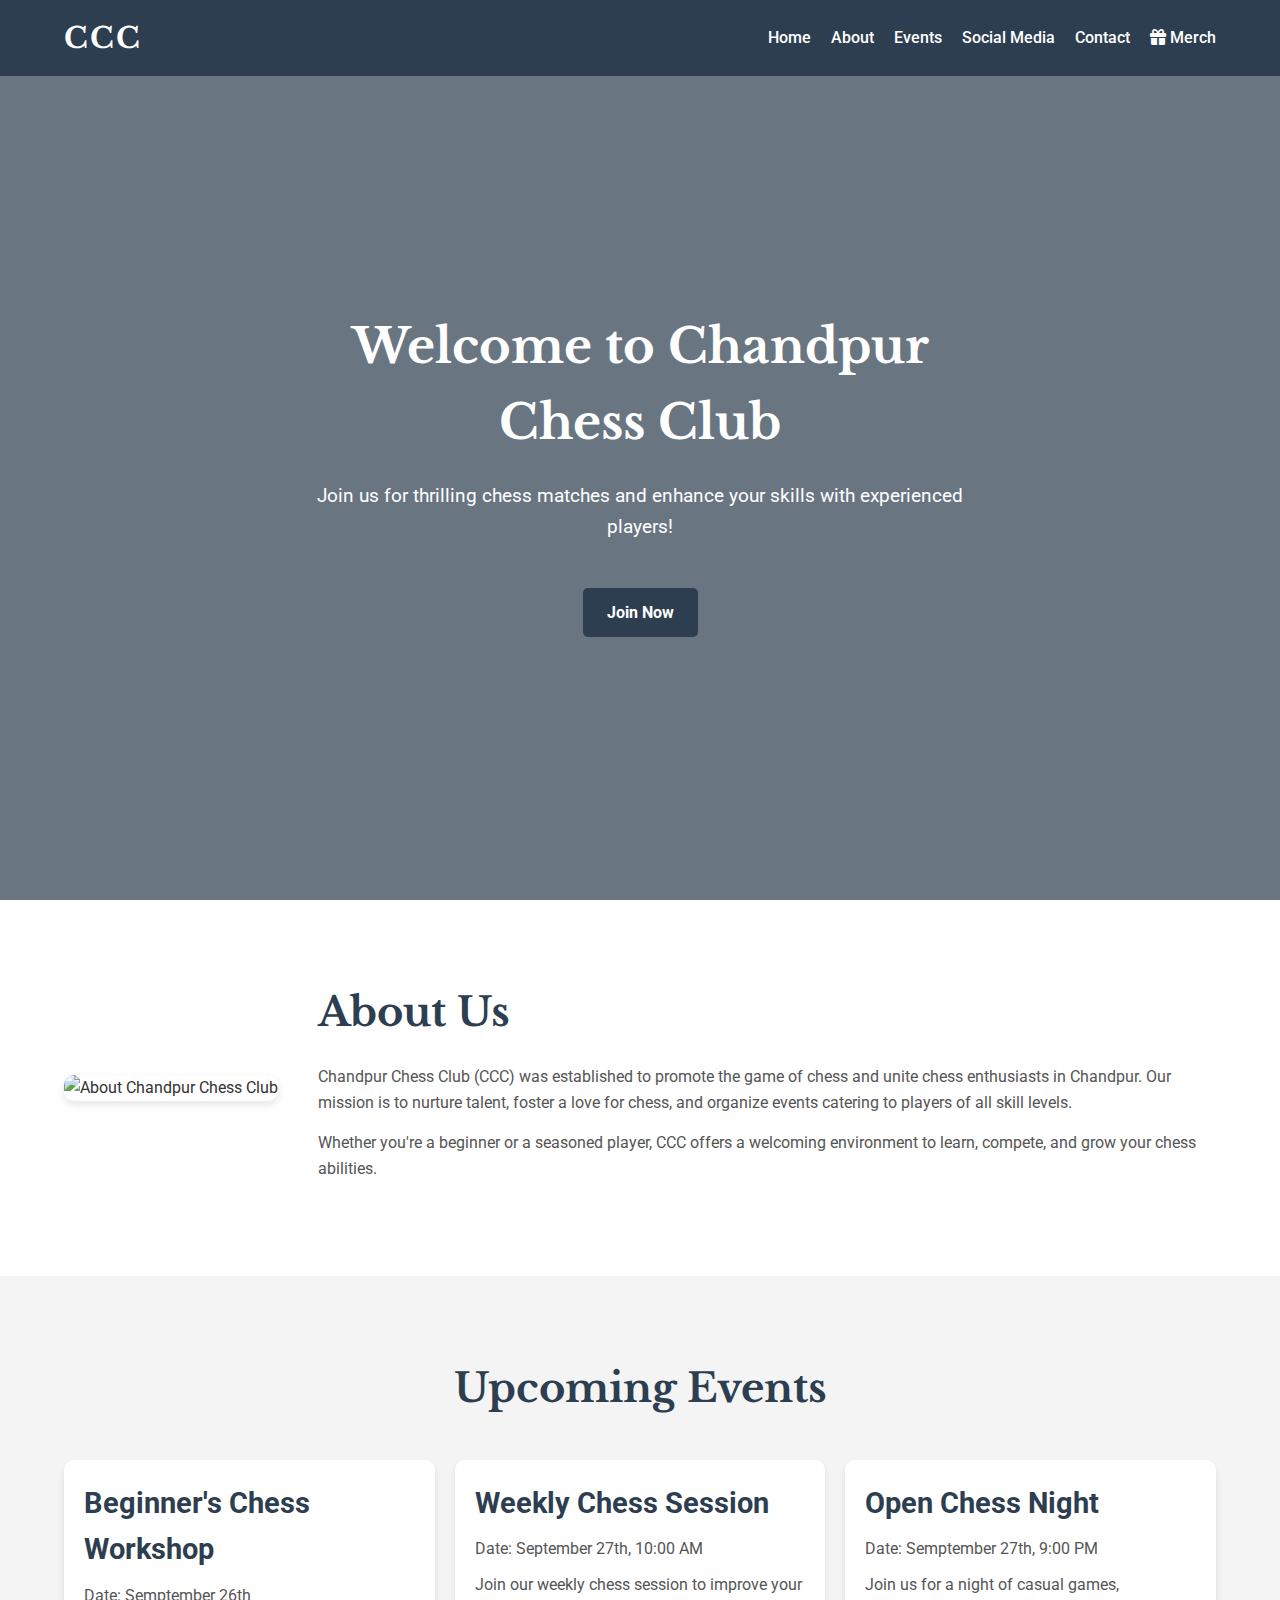
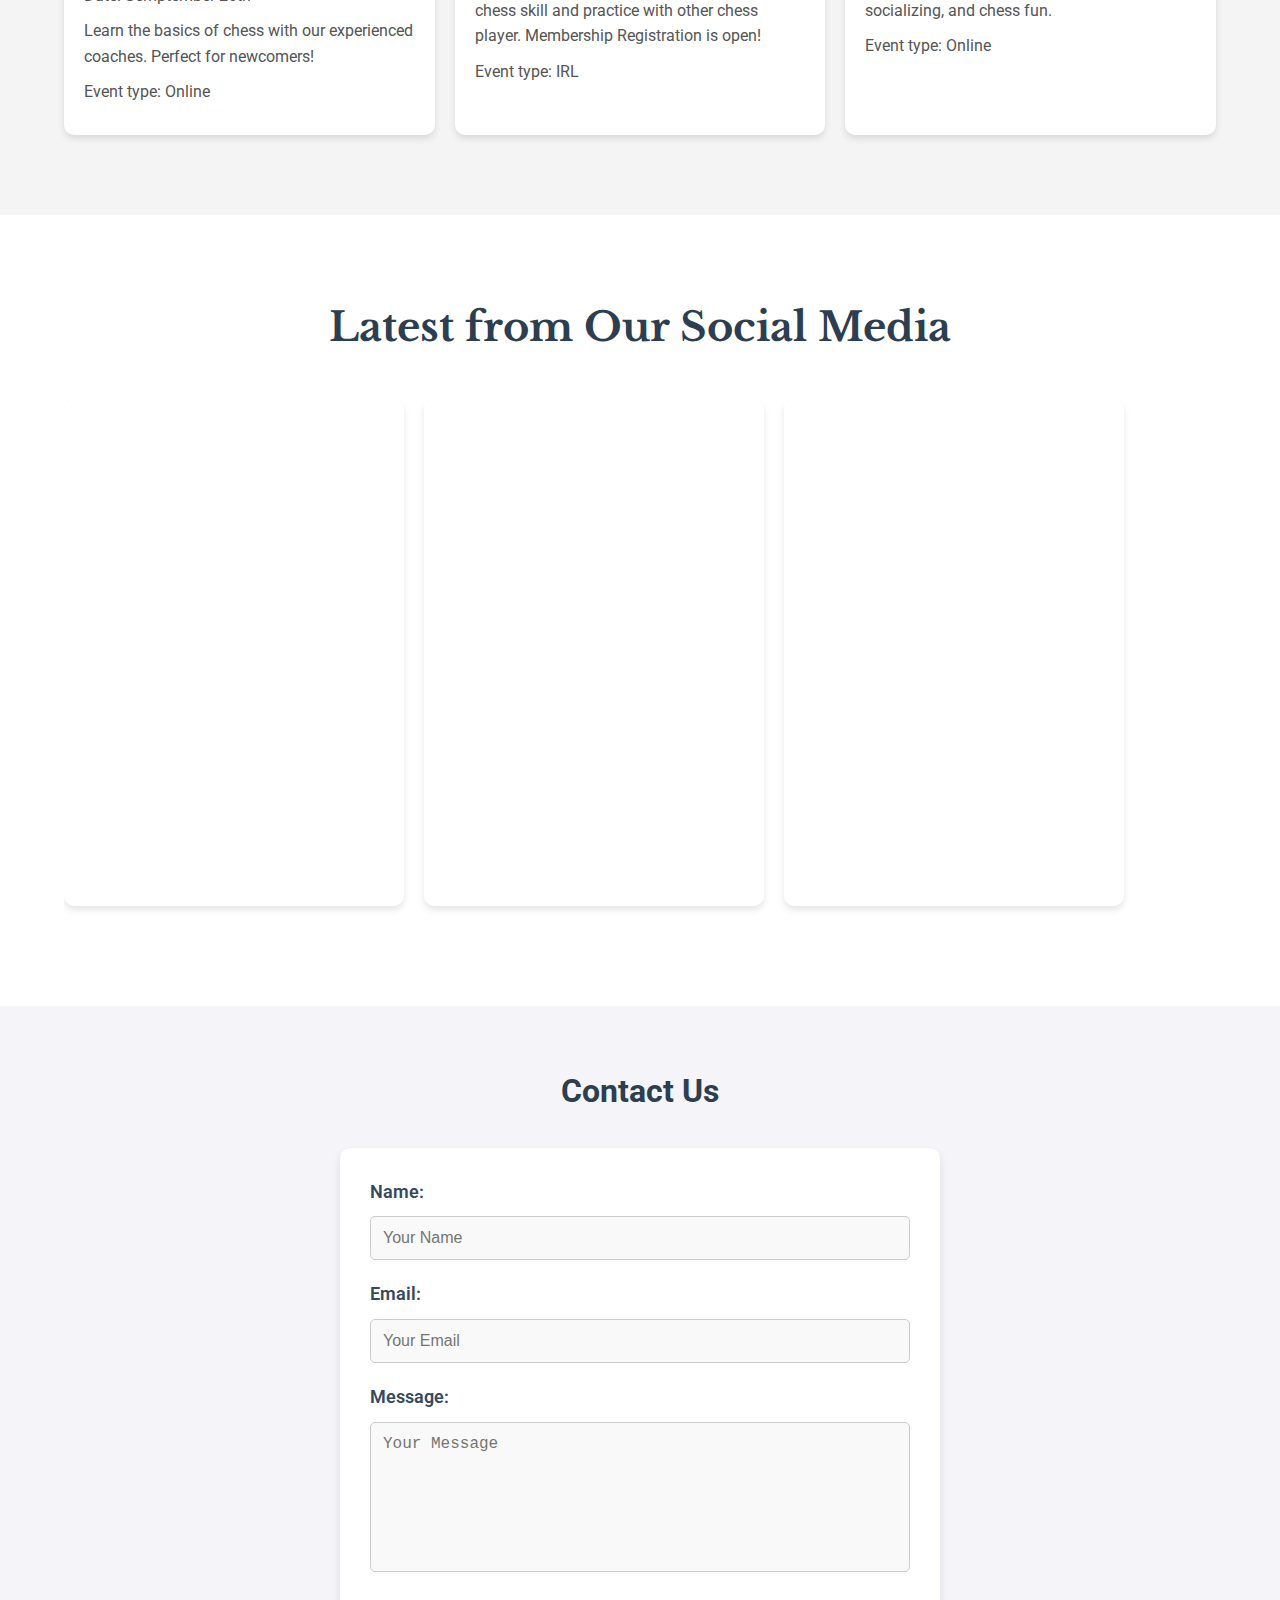
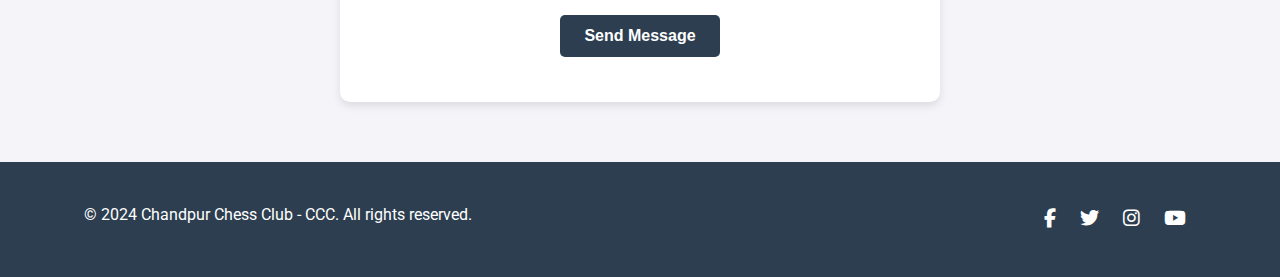
==== index.html @ 4db9c3b6 "git commit -m "meta update"" ====
<!DOCTYPE html>
<html lang="en">
<head>
    <!-- Meta Tags -->
    <meta charset="UTF-8">
    <meta name="viewport" content="width=device-width, initial-scale=1.0">
    <meta name="description" content="Chandpur Chess Club - Join our local chess community for events, tournaments, and fun!">
    <title>Chandpur Chess Club - CCC</title>

    <!-- Google Fonts -->
    <link href="https://fonts.googleapis.com/css2?family=Roboto:wght@400;700&family=Libre+Baskerville:ital,wght@0,400;1,700&display=swap" rel="stylesheet">

    <!-- Font Awesome for Icons -->
    <link rel="stylesheet" href="https://cdnjs.cloudflare.com/ajax/libs/font-awesome/6.4.0/css/all.min.css">

    <!-- CSS Stylesheet -->
    <link rel="stylesheet" href="styles.css">

    <!-- Open Graph Meta Tags -->
    <meta property="og:title" content="Chandpur Chess Club" />
    <meta property="og:description" content="Welcome to the official site of Chandpur Chess Club!" />
    <meta property="og:image" content="https://raw.githubusercontent.com/ifrunruhin12/chandpurchessclub/refs/heads/main/preview2.jpg" />
    <meta property="og:url" content="https://chandpurchessclub.site" />
    <meta property="og:type" content="website" />
  
    <!-- Twitter Card Meta Tags (Optional) -->
    <meta name="twitter:card" content="summary_large_image" />
    <meta name="twitter:title" content="Chandpur Chess Club" />
    <meta name="twitter:description" content="Welcome to the official site of Chandpur Chess Club!" />
    <meta name="twitter:image" content="https://raw.githubusercontent.com/ifrunruhin12/chandpurchessclub/refs/heads/main/preview2.jpg" />
    <!-- Favicon -->
    <link rel="icon" href="https://raw.githubusercontent.com/ifrunruhin12/chandpurchessclub/refs/heads/main/icon.ico" type="image/x-icon">
    <link rel="shortcut icon" href="https://raw.githubusercontent.com/ifrunruhin12/chandpurchessclub/refs/heads/main/icon.ico" type="image/x-icon">
</head>
<body>
    <!-- Header -->
    <header>
        <div class="container">
            <div class="logo">
                <h1>CCC</h1>
            </div>
            <nav>
                <ul class="nav-links" id="nav-links">
                    <li><a href="#home">Home</a></li>
                    <li><a href="#about">About</a></li>
                    <li><a href="#events">Events</a></li>
                    <li><a href="#social">Social Media</a></li>
                    <li><a href="#contact">Contact</a></li>
                    <li><a href="merch.html"><i class="fas fa-gift"></i> Merch</a></li> <!-- Merch link -->
                </ul>
                <div class="hamburger" id="hamburger">
                    <i class="fas fa-bars"></i>
                </div>
            </nav>
        </div>
    </header>

    <!-- Hero Section -->
    <section id="home">
        <div class="container hero-content">
            <h2>Welcome to Chandpur Chess Club</h2>
            <p>Join us for thrilling chess matches and enhance your skills with experienced players!</p>
            <a href="#events" class="btn">Join Now</a>
        </div>
    </section>

    <!-- About Section -->
    <section id="about">
        <div class="container about-container">
            <div class="about-image">
                <img src="https://i.imgur.com/J5hhXjt.jpeg" alt="About Chandpur Chess Club">
            </div>
            <div class="about-text">
                <h2>About Us</h2>
                <p>Chandpur Chess Club (CCC) was established to promote the game of chess and unite chess enthusiasts in Chandpur. Our mission is to nurture talent, foster a love for chess, and organize events catering to players of all skill levels.</p>
                <p>Whether you're a beginner or a seasoned player, CCC offers a welcoming environment to learn, compete, and grow your chess abilities.</p>
            </div>
        </div>
    </section>

    <!-- Events Section -->
    <section id="events">
        <div class="container">
            <h2>Upcoming Events</h2>
            <div class="events-grid">
                <div class="event-card">
                    <h3>Beginner's Chess Workshop</h3>
                    <p>Date: Semptember 26th </p>
                    <p>Learn the basics of chess with our experienced coaches. Perfect for newcomers!</p>
                    <p>Event type: Online</p>
                </div>
                <div class="event-card">
                    <h3>Weekly Chess Session</h3>
                    <p>Date: September 27th, 10:00 AM</p>
                    <p>Join our weekly chess session to improve your chess skill and practice with other chess player. Membership Registration is open!</p>
                    <p>Event type: IRL</p>
                </div>
                <div class="event-card">
                    <h3>Open Chess Night</h3>
                    <p>Date: Semptember 27th, 9:00 PM</p>
                    <p>Join us for a night of casual games, socializing, and chess fun.</p>
                    <p>Event type: Online</p>
                </div>
            </div>
        </div>
    </section>

    <!-- Social Media Section -->
    <section id="social">
        <div class="container">
            <h2>Latest from Our Social Media</h2>
            <div class="social-carousel">
                <!-- Facebook Post 1 -->
                <div class="social-post">
                    <iframe src="https://www.facebook.com/plugins/post.php?href=https%3A%2F%2Fwww.facebook.com%2Fpermalink.php%3Fstory_fbid%3Dpfbid025YWtykMEE8koGoyhKF3LXF454qRJaUmHr25xUdWYk1KjjRAwtLfzgNBfGVdTX2zCl%26id%3D61554974931751&width=340" width="100%" height="500" style="border:none;overflow:hidden" scrolling="no" frameborder="0" allowfullscreen="true" allow="autoplay; clipboard-write; encrypted-media; picture-in-picture; web-share"></iframe>
                </div>
                <!-- Facebook Post 2 -->
                <div class="social-post">
                    <iframe src="https://www.facebook.com/plugins/post.php?href=https%3A%2F%2Fwww.facebook.com%2Fpermalink.php%3Fstory_fbid%3Dpfbid05RRG12q9A1NUZUnHGiiq3fwtyzRAPhWm5KpuQZ5ZFaUiJahKEDxXbAnDD42BMS5zl%26id%3D61554974931751&width=340" width="100%" height="500" style="border:none;overflow:hidden" scrolling="no" frameborder="0" allowfullscreen="true" allow="autoplay; clipboard-write; encrypted-media; picture-in-picture; web-share"></iframe>
                </div>
                <!-- Facebook Post 3 -->
                <div class="social-post">
                    <iframe src="https://www.facebook.com/plugins/post.php?href=https%3A%2F%2Fwww.facebook.com%2Fpermalink.php%3Fstory_fbid%3Dpfbid021cp9GRNERD7Jdc6PQmAPtGnwZknsKe1PYbEByZ5SLHS5YxgWSRdrSwaB9jGwBwHgl%26id%3D61554974931751&width=340" width="100%" height="500" style="border:none;overflow:hidden" scrolling="no" frameborder="0" allowfullscreen="true" allow="autoplay; clipboard-write; encrypted-media; picture-in-picture; web-share"></iframe>
                </div>
            </div>
        </div>
    </section>

    <!-- Contact Section -->
    <section id="contact">
        <div class="container contact-container">
            <h2>Contact Us</h2>
            <form action="https://formsubmit.co/email@chandpurchessclub.site" method="POST">
                <!-- FormSubmit Redirection after Success -->
                <input type="hidden" name="_next" value="https://chandpurchessclub.site/thank_you.html">
                <!-- FormSubmit Redirection after Error -->
                <input type="hidden" name="_error" value="https://chandpurchessclub.site/error.html">
                <!-- FormSubmit Hidden Fields -->
                <input type="hidden" name="_subject" value="New Contact Form Submission">
                
                <!-- Name Field -->
                <div class="form-group">
                    <label for="name">Name:</label>
                    <input type="text" id="name" name="name" placeholder="Your Name" required>
                </div>

                <!-- Email Field -->
                <div class="form-group">
                    <label for="email">Email:</label>
                    <input type="email" id="email" name="email" placeholder="Your Email" required>
                </div>

                <!-- Message Field -->
                <div class="form-group">
                    <label for="message">Message:</label>
                    <textarea id="message" name="message" placeholder="Your Message" required></textarea>
                </div>

                <!-- Submit Button -->
                <button type="submit" class="btn">Send Message</button>
            </form>
        </div>
    </section>


    

    <!-- JavaScript for AJAX Form Submission -->
    <script>
    document.getElementById('contact-form').addEventListener('submit', function(event) {
        event.preventDefault(); // Prevent the default form submission

        const form = event.target;
        const formData = new FormData(form);

        // Send the form data via AJAX (fetch)
        fetch(form.action, {
            method: form.method,
            body: formData,
            headers: {
            'Accept': 'application/json'
            }
        }).then(function(response) {
        if (response.ok) {
            // Redirect to thank-you.html on success
            window.location.href = 'thank-you.html';
        } else {
            // Redirect to error.html if something goes wrong
            window.location.href = 'error.html';
        }
        }).catch(function(error) {
            // Redirect to error.html in case of network errors
            window.location.href = 'error.html';
        });
    });
    </script>
      



    <!-- Footer -->
    <footer>
        <div class="container footer-container">
            <p>&copy; 2024 Chandpur Chess Club - CCC. All rights reserved.</p>
            <div class="social-icons">
                <a href="https://www.facebook.com/profile.php?id=61554974931751" target="_blank"><i class="fab fa-facebook-f"></i></a>
                <a href="#" target="_blank"><i class="fab fa-twitter"></i></a>
                <a href="#" target="_blank"><i class="fab fa-instagram"></i></a>
                <a href="https://youtube.com/@brightpawn?si=r8sSJZmd4IamXmIJ" target="_blank"><i class="fab fa-youtube"></i></a>
            </div>
        </div>
    </footer>

    <!-- Facebook SDK -->
    <div id="fb-root"></div>
    <script async defer crossorigin="anonymous" 
            src="https://connect.facebook.net/en_US/sdk.js#xfbml=1&version=v16.0" nonce="YourNonceValue">
    </script>

    <!-- JavaScript for Navigation -->
    <script>
        const hamburger = document.getElementById('hamburger');
        const navLinks = document.getElementById('nav-links');

        hamburger.addEventListener('click', () => {
            navLinks.classList.toggle('active');
            hamburger.classList.toggle('active');
        });
    </script>
    <!-- Add this script before the closing </body> tag in index.html -->
    <script>
        const form = document.querySelector('form');
        form.addEventListener('submit', function(event) {
            const name = document.getElementById('name').value.trim();
            const email = document.getElementById('email').value.trim();
            const message = document.getElementById('message').value.trim();

            if (name === '' || email === '' || message === '') {
                alert('Please fill in all fields.');
                event.preventDefault();
            } else {
                const emailPattern = /^[^\s@]+@[^\s@]+\.[^\s@]+$/;
                if (!emailPattern.test(email)) {
                    alert('Please enter a valid email address.');
                    event.preventDefault();
                }
            }
        });
    </script>

</body>
</html>
---- styles.css ----
/* =======================
   RESET & BASE STYLES
========================= */
* {
    margin: 0;
    padding: 0;
    box-sizing: border-box;
}

body {
    font-family: 'Roboto', sans-serif;
    line-height: 1.6;
    color: #333;
    background-color: #f9f9f9;
}

.container {
    width: 90%;
    max-width: 1200px;
    margin: 0 auto;
}

/* =======================
   HEADER STYLES
========================= */
header {
    background-color: #2c3e50;
    color: #fff;
    padding: 15px 0;
    position: fixed;
    width: 100%;
    top: 0;
    z-index: 1000;
}

header .container {
    display: flex;
    align-items: center;
    justify-content: space-between;
}

.logo h1 {
    font-family: 'Libre Baskerville', serif;
    font-size: 1.8em;
    letter-spacing: 2px;
}

nav {
    position: relative;
}

.nav-links {
    list-style: none;
    display: flex;
    align-items: center;
}

.nav-links li {
    margin-left: 20px;
}

.nav-links a {
    color: #fff;
    text-decoration: none;
    font-weight: 500;
    transition: color 0.3s ease;
}

.nav-links a:hover {
    color: #f1c40f;
}

/* Hamburger Menu */
.hamburger {
    display: none;
    font-size: 1.5em;
    cursor: pointer;
    color: #fff;
}

@media (max-width: 768px) {
    .nav-links {
        position: absolute;
        top: 60px;
        right: 0;
        background-color: #2c3e50;
        flex-direction: column;
        width: 200px;
        display: none;
        padding: 10px 0;
        border-radius: 0 0 0 10px;
    }

    .nav-links.active {
        display: flex;
    }

    .nav-links li {
        margin: 15px 0;
        text-align: center;
    }

    .hamburger {
        display: block;
    }
}

/* =======================
   HERO SECTION STYLES
========================= */
#home {
    background: url('https://cdn.pixabay.com/photo/2024/04/30/04/36/chess-8729265_1280.png') no-repeat center center/cover;
    height: 100vh;
    display: flex;
    align-items: center;
    justify-content: center;
    position: relative;
    padding-top: 60px; /* To prevent content being hidden behind fixed header */
}

#home::before {
    content: '';
    position: absolute;
    top: 0;
    left: 0;
    width: 100%;
    height: 100%;
    background-color: rgba(44, 62, 80, 0.7);
}

.hero-content {
    position: relative;
    color: #fff;
    text-align: center;
    max-width: 700px;
}

.hero-content h2 {
    font-family: 'Libre Baskerville', serif;
    font-size: 3em;
    margin-bottom: 20px;
}

.hero-content p {
    font-size: 1.2em;
    margin-bottom: 30px;
}

.btn {
    display: inline-block;
    padding: 12px 25px;
    background-color: #f1c40f;
    color: #2c3e50;
    text-decoration: none;
    font-weight: bold;
    border-radius: 5px;
    transition: background-color 0.3s ease;
}

.btn:hover {
    background-color: #d4ac0d;
}

/* =======================
   ABOUT SECTION STYLES
========================= */
#about {
    padding: 80px 0;
    background-color: #fff;
}

.about-container {
    display: flex;
    align-items: center;
    gap: 40px;
    flex-wrap: wrap;
}

.about-image img {
    max-width: 100%;
    width: 300px;
    height: auto;
    border-radius: 10px;
    box-shadow: 0 4px 8px rgba(0,0,0,0.1);
}

.about-text {
    flex: 1;
}

.about-text h2 {
    font-family: 'Libre Baskerville', serif;
    font-size: 2.5em;
    margin-bottom: 20px;
    color: #2c3e50;
}

.about-text p {
    font-size: 1em;
    margin-bottom: 15px;
    color: #555;
}

/* =======================
   EVENTS SECTION STYLES
========================= */
#events {
    padding: 80px 0;
    background-color: #f4f4f4;
}

#events h2 {
    text-align: center;
    font-family: 'Libre Baskerville', serif;
    font-size: 2.5em;
    margin-bottom: 40px;
    color: #2c3e50;
}

.events-grid {
    display: grid;
    grid-template-columns: repeat(auto-fit, minmax(280px, 1fr));
    gap: 20px;
}

.event-card {
    background-color: #fff;
    padding: 20px;
    border-radius: 10px;
    box-shadow: 0 4px 6px rgba(0,0,0,0.1);
    transition: transform 0.3s ease, box-shadow 0.3s ease;
}

.event-card:hover {
    transform: translateY(-10px);
    box-shadow: 0 8px 12px rgba(0,0,0,0.2);
}

.event-card h3 {
    font-size: 1.8em;
    margin-bottom: 10px;
    color: #2c3e50;
}

.event-card p {
    margin-bottom: 10px;
    color: #555;
}

/* =======================
   SOCIAL MEDIA SECTION STYLES
========================= */
#social {
    padding: 80px 0;
    background-color: #fff;
}

#social h2 {
    text-align: center;
    font-family: 'Libre Baskerville', serif;
    font-size: 2.5em;
    margin-bottom: 40px;
    color: #2c3e50;
}

.social-carousel {
    display: flex;
    overflow-x: auto;
    gap: 20px;
    padding-bottom: 20px;
}

.social-post {
    flex: 0 0 340px;
    border-radius: 10px;
    overflow: hidden;
    box-shadow: 0 4px 6px rgba(0,0,0,0.1);
    transition: transform 0.3s ease;
}

.social-post:hover {
    transform: scale(1.02);
}

/* Hide scrollbar for Webkit browsers */
.social-carousel::-webkit-scrollbar {
    display: none;
}

/* Hide scrollbar for IE, Edge and Firefox */
.social-carousel {
    -ms-overflow-style: none;  /* IE and Edge */
    scrollbar-width: none;  /* Firefox */
}

/* =======================
   CONTACT SECTION STYLES
========================= */
/* Contact Section Styles */
#contact {
    padding: 60px 20px;
    background-color: #f4f4f9;
    text-align: center;
}

#contact h2 {
    font-size: 32px;
    margin-bottom: 30px;
    color: #2c3e50;
}

.contact-container {
    max-width: 600px;
    margin: 0 auto;
}

form {
    background: #fff;
    padding: 30px;
    border-radius: 10px;
    box-shadow: 0 4px 8px rgba(0, 0, 0, 0.1);
}

.form-group {
    margin-bottom: 20px;
}

.form-group label {
    display: block;
    font-size: 18px;
    font-weight: 600;
    color: #34495e;
    margin-bottom: 10px;
    text-align: left;
}

.form-group input[type="text"],
.form-group input[type="email"],
.form-group textarea {
    width: 100%;
    padding: 12px;
    border: 1px solid #ccc;
    border-radius: 5px;
    font-size: 16px;
    background-color: #f9f9f9;
    transition: border 0.3s ease;
}

.form-group input[type="text"]:focus,
.form-group input[type="email"]:focus,
.form-group textarea:focus {
    border-color: #3498db;
    outline: none;
}

.form-group textarea {
    height: 150px;
    resize: none;
}

.btn {
    padding: 14px 24px;
    font-size: 18px;
    font-weight: bold;
    color: #fff;
    background-color: #3498db;
    border: none;
    border-radius: 5px;
    cursor: pointer;
    transition: background-color 0.3s ease;
}

.btn:hover {
    background-color: #2980b9;
}



/* =======================
   FOOTER STYLES
========================= */
footer {
    background-color: #2c3e50;
    color: #fff;
    padding: 20px 0;
}

.footer-container {
    display: flex;
    align-items: center;
    justify-content: space-between;
    flex-wrap: wrap;
}

.footer-container p {
    margin-bottom: 10px;
}

.social-icons a {
    color: #fff;
    margin: 0 10px;
    font-size: 1.2em;
    transition: color 0.3s ease;
}

.social-icons a:hover {
    color: #f1c40f;
}
/* General Button Styles */
.btn {
    display: inline-block;
    padding: 12px 24px;
    margin: 15px 0;
    font-size: 16px;
    font-weight: bold;
    color: #fff;
    background-color: #2c3e50; /* Darker color for contrast */
    border-radius: 5px;
    text-decoration: none;
    transition: background-color 0.3s ease;
  }
  
  .btn:hover {
    background-color: #34495e; /* Slightly lighter on hover */
  }
  
/* =======================
   ERROR PAGE STYLES
========================= */
#error {
    min-height: 100vh; /* Ensures the section takes up full screen height */
    display: flex;
    align-items: center;
    justify-content: center;
    padding: 20px;
    background-color: #f4f4f9;
}

.error-container {
    max-width: 500px;
    background-color: white;
    padding: 40px;
    text-align: center;
    border-radius: 10px;
    box-shadow: 0 4px 8px rgba(0, 0, 0, 0.1);
}

#error h2 {
    font-size: 36px;
    color: #e74c3c; /* Red for error emphasis */
    margin-bottom: 20px;
}

#error p {
    font-size: 18px;
    color: #34495e; /* Darker text for readability */
    margin-bottom: 30px;
}

.button-container {
    display: flex;
    justify-content: center;
    gap: 20px; /* Space between the buttons */
}

.btn {
    display: inline-block;
    padding: 12px 24px;
    font-size: 16px;
    font-weight: bold;
    color: #fff;
    background-color: #2c3e50; /* Darker blue matching the header */
    border-radius: 5px;
    text-decoration: none;
    transition: background-color 0.3s ease;
}

.btn:hover {
    background-color: #34495e; /* Slightly lighter blue for hover effect */
}


/* Thank You Section Styles */
#thank-you {
    display: flex;
    align-items: center;
    justify-content: center;
    height: 100vh; /* Full height for proper alignment */
    background-color: #f4f4f9;
    padding: 20px;
}

.thank-you-container {
    text-align: center;
    background-color: white;
    padding: 40px;
    border-radius: 10px;
    box-shadow: 0 4px 8px rgba(0, 0, 0, 0.1);
    max-width: 600px;
    width: 100%;
}

#thank-you h2 {
    color: #2c3e50;
    font-size: 36px;
    margin-bottom: 20px;
}

#thank-you p {
    font-size: 18px;
    margin-bottom: 30px;
    color: #34495e;
}

/* Button Styles */
.btn {
    display: inline-block;
    padding: 12px 24px;
    font-size: 16px;
    font-weight: bold;
    color: #fff;
    background-color: #2c3e50; /* Darker blue matching the header */
    border-radius: 5px;
    text-decoration: none;
    transition: background-color 0.3s ease;
}

.btn:hover {
    background-color: #34495e; /* Slightly lighter blue for hover effect */
}

/* Footer alignment fix */
.footer-container {
    display: flex;
    align-items: center;
    justify-content: space-between;
    padding: 20px;
    background-color: #2c3e50;
    color: white;
}

/* =======================
   MEDIA QUERIES
========================= */
@media (max-width: 992px) {
    .about-container {
        flex-direction: column;
        text-align: center;
    }

    .about-text {
        padding: 0;
    }

    .footer-container {
        flex-direction: column;
        text-align: center;
    }

    .footer-container p {
        margin-bottom: 10px;
    }
    
    /* Add at the end of styles.css */
    html {
    scroll-behavior: smooth;
    }

}
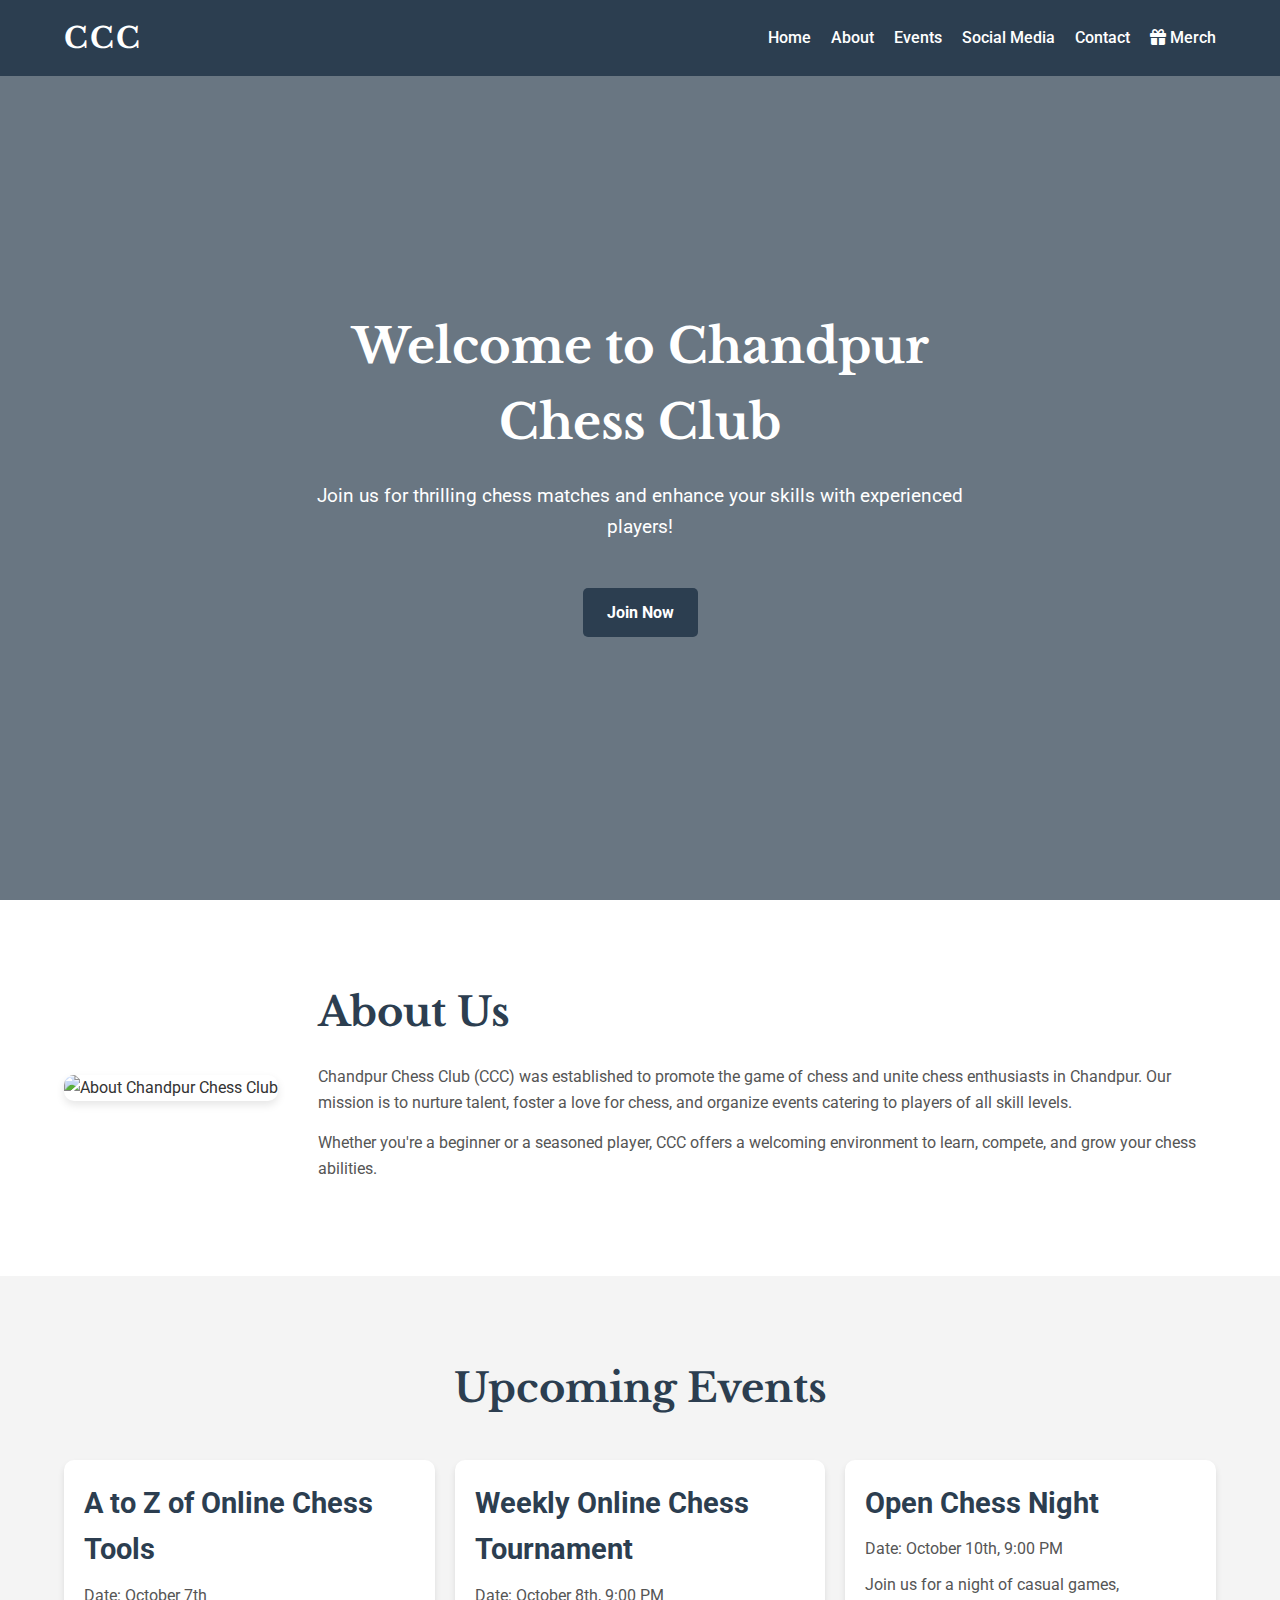
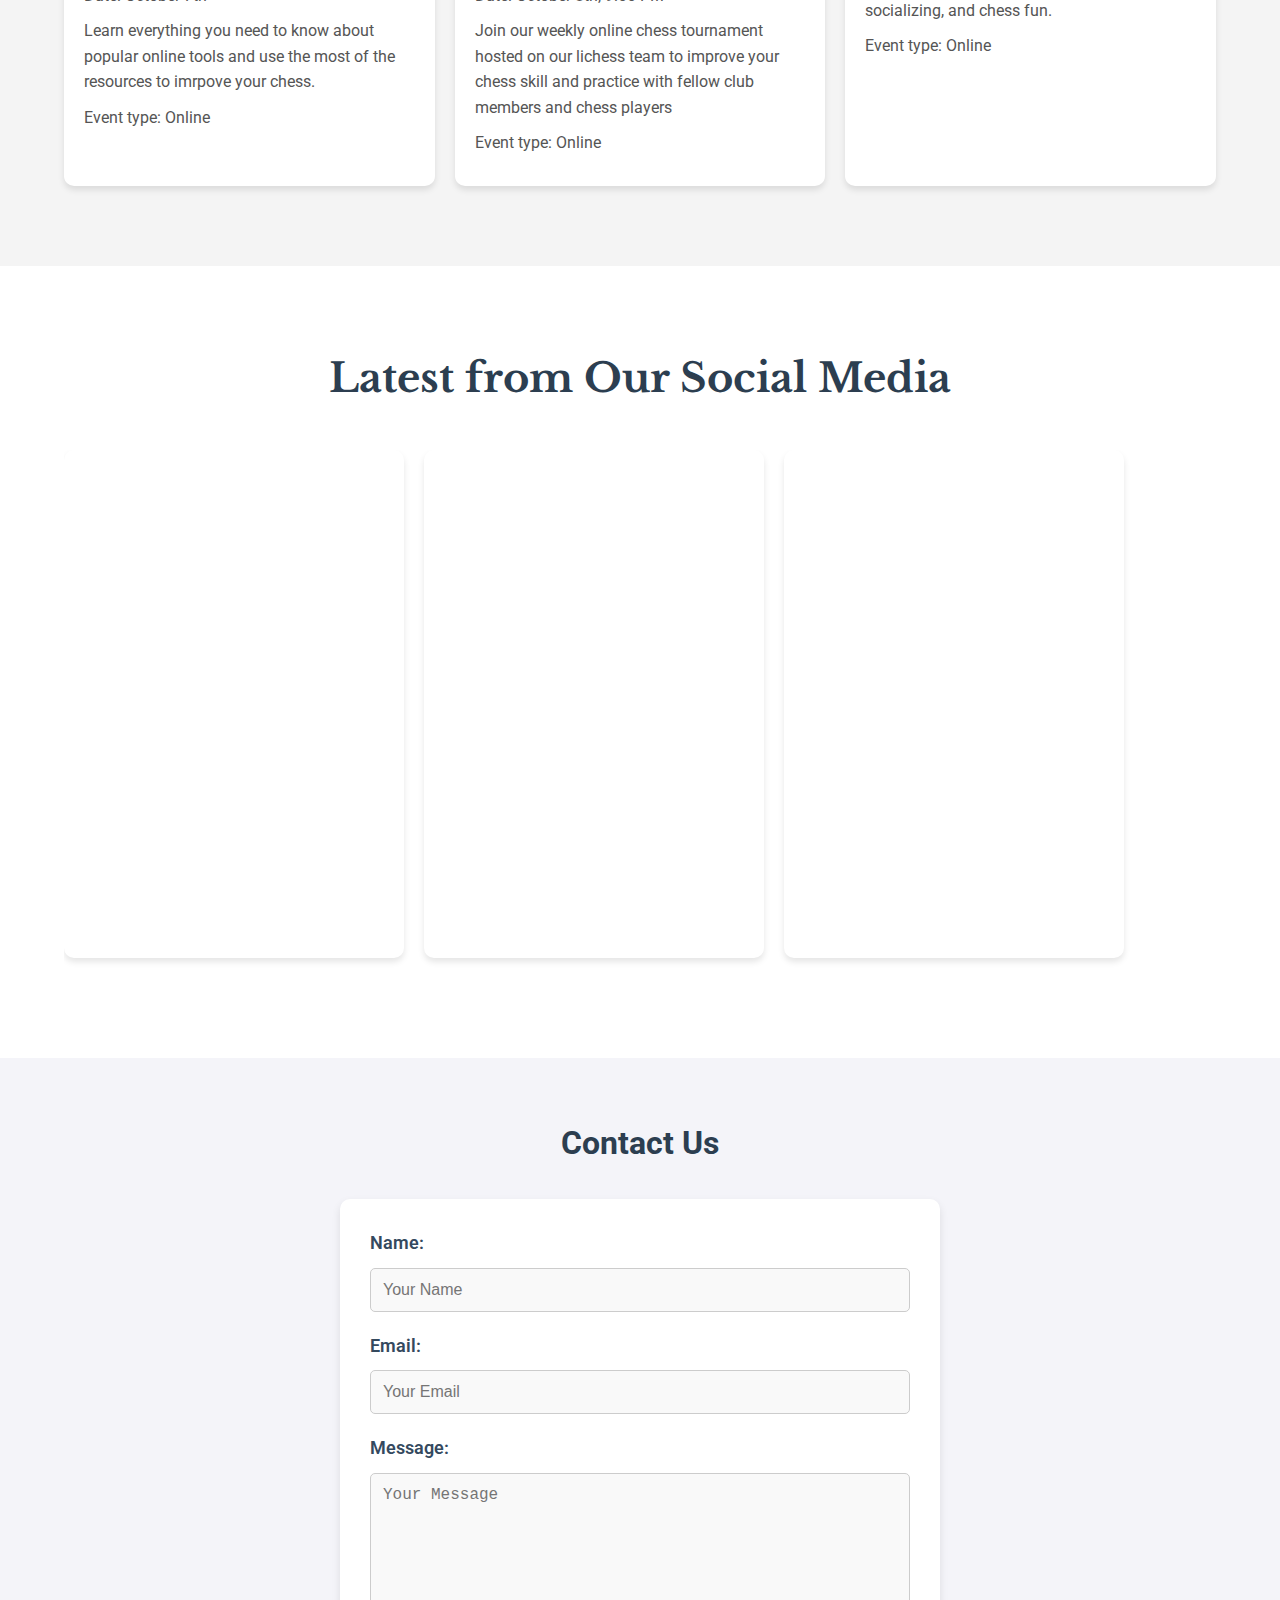
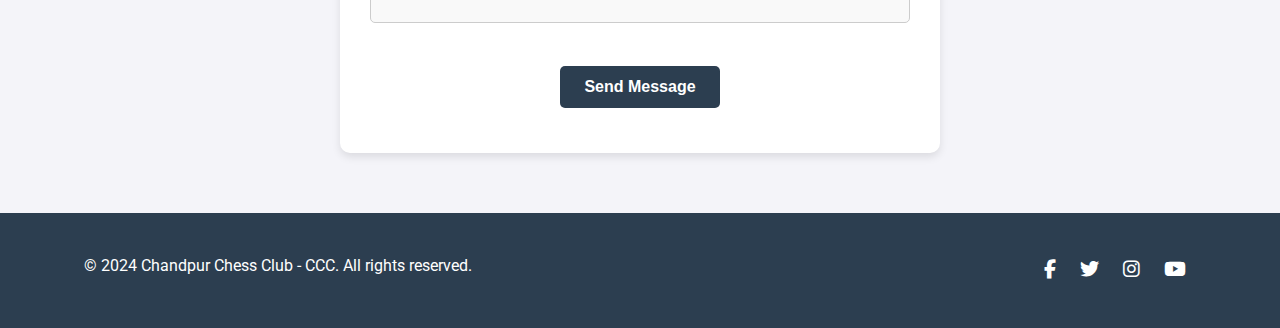
==== commit 19c70e47: "git commit -m "main commit"" ====
--- a/index.html
+++ b/index.html
@@ -84,20 +84,20 @@
             <h2>Upcoming Events</h2>
             <div class="events-grid">
                 <div class="event-card">
-                    <h3>Beginner's Chess Workshop</h3>
-                    <p>Date: Semptember 26th </p>
-                    <p>Learn the basics of chess with our experienced coaches. Perfect for newcomers!</p>
+                    <h3>A to Z of Online Chess Tools</h3>
+                    <p>Date: October 7th </p>
+                    <p>Learn everything you need to know about popular online tools and use the most of the resources to imrpove your chess.</p>
                     <p>Event type: Online</p>
                 </div>
                 <div class="event-card">
-                    <h3>Weekly Chess Session</h3>
-                    <p>Date: September 27th, 10:00 AM</p>
-                    <p>Join our weekly chess session to improve your chess skill and practice with other chess player. Membership Registration is open!</p>
-                    <p>Event type: IRL</p>
+                    <h3>Weekly Online Chess Tournament</h3>
+                    <p>Date: October 8th, 9:00 PM</p>
+                    <p>Join our weekly online chess tournament hosted on our lichess team to improve your chess skill and practice with fellow club members and chess players</p>
+                    <p>Event type: Online</p>
                 </div>
                 <div class="event-card">
                     <h3>Open Chess Night</h3>
-                    <p>Date: Semptember 27th, 9:00 PM</p>
+                    <p>Date: October 10th, 9:00 PM</p>
                     <p>Join us for a night of casual games, socializing, and chess fun.</p>
                     <p>Event type: Online</p>
                 </div>
@@ -112,15 +112,15 @@
             <div class="social-carousel">
                 <!-- Facebook Post 1 -->
                 <div class="social-post">
-                    <iframe src="https://www.facebook.com/plugins/post.php?href=https%3A%2F%2Fwww.facebook.com%2Fpermalink.php%3Fstory_fbid%3Dpfbid025YWtykMEE8koGoyhKF3LXF454qRJaUmHr25xUdWYk1KjjRAwtLfzgNBfGVdTX2zCl%26id%3D61554974931751&width=340" width="100%" height="500" style="border:none;overflow:hidden" scrolling="no" frameborder="0" allowfullscreen="true" allow="autoplay; clipboard-write; encrypted-media; picture-in-picture; web-share"></iframe>
+                    <iframe src="https://www.facebook.com/plugins/post.php?href=https%3A%2F%2Fwww.facebook.com%2Fpermalink.php%3Fstory_fbid%3Dpfbid0E85xLtCAdExXVUeCGiyKxjMjysqL2VceQ7iVZxJTm6fjEtUUaDmJhiZxwDosYRM8l%26id%3D61554974931751&width=340" width="100%" height="500" style="border:none;overflow:hidden" scrolling="no" frameborder="0" allowfullscreen="true" allow="autoplay; clipboard-write; encrypted-media; picture-in-picture; web-share"></iframe>
                 </div>
                 <!-- Facebook Post 2 -->
                 <div class="social-post">
-                    <iframe src="https://www.facebook.com/plugins/post.php?href=https%3A%2F%2Fwww.facebook.com%2Fpermalink.php%3Fstory_fbid%3Dpfbid05RRG12q9A1NUZUnHGiiq3fwtyzRAPhWm5KpuQZ5ZFaUiJahKEDxXbAnDD42BMS5zl%26id%3D61554974931751&width=340" width="100%" height="500" style="border:none;overflow:hidden" scrolling="no" frameborder="0" allowfullscreen="true" allow="autoplay; clipboard-write; encrypted-media; picture-in-picture; web-share"></iframe>
+                    <iframe src="https://www.facebook.com/plugins/post.php?href=https%3A%2F%2Fwww.facebook.com%2Fpermalink.php%3Fstory_fbid%3Dpfbid0j6q5hwZgEUXdKCXrLxJumPGKDeNGjR9HwUK8CcszDmFzdTSKfxv7QLeGqzzCtDf6l%26id%3D61554974931751&width=340" width="100%" height="500" style="border:none;overflow:hidden" scrolling="no" frameborder="0" allowfullscreen="true" allow="autoplay; clipboard-write; encrypted-media; picture-in-picture; web-share"></iframe>
                 </div>
                 <!-- Facebook Post 3 -->
                 <div class="social-post">
-                    <iframe src="https://www.facebook.com/plugins/post.php?href=https%3A%2F%2Fwww.facebook.com%2Fpermalink.php%3Fstory_fbid%3Dpfbid021cp9GRNERD7Jdc6PQmAPtGnwZknsKe1PYbEByZ5SLHS5YxgWSRdrSwaB9jGwBwHgl%26id%3D61554974931751&width=340" width="100%" height="500" style="border:none;overflow:hidden" scrolling="no" frameborder="0" allowfullscreen="true" allow="autoplay; clipboard-write; encrypted-media; picture-in-picture; web-share"></iframe>
+                    <iframe src="https://www.facebook.com/plugins/post.php?href=https%3A%2F%2Fwww.facebook.com%2Fpermalink.php%3Fstory_fbid%3Dpfbid0urjR2Er7FX9X7uxD2NRbeE36dx6969aeLTtxkFu8vsrPmLvGcVdwUsVeMye8hidl%26id%3D61554974931751&width=340" width="100%" height="500" style="border:none;overflow:hidden" scrolling="no" frameborder="0" allowfullscreen="true" allow="autoplay; clipboard-write; encrypted-media; picture-in-picture; web-share"></iframe>
                 </div>
             </div>
         </div>
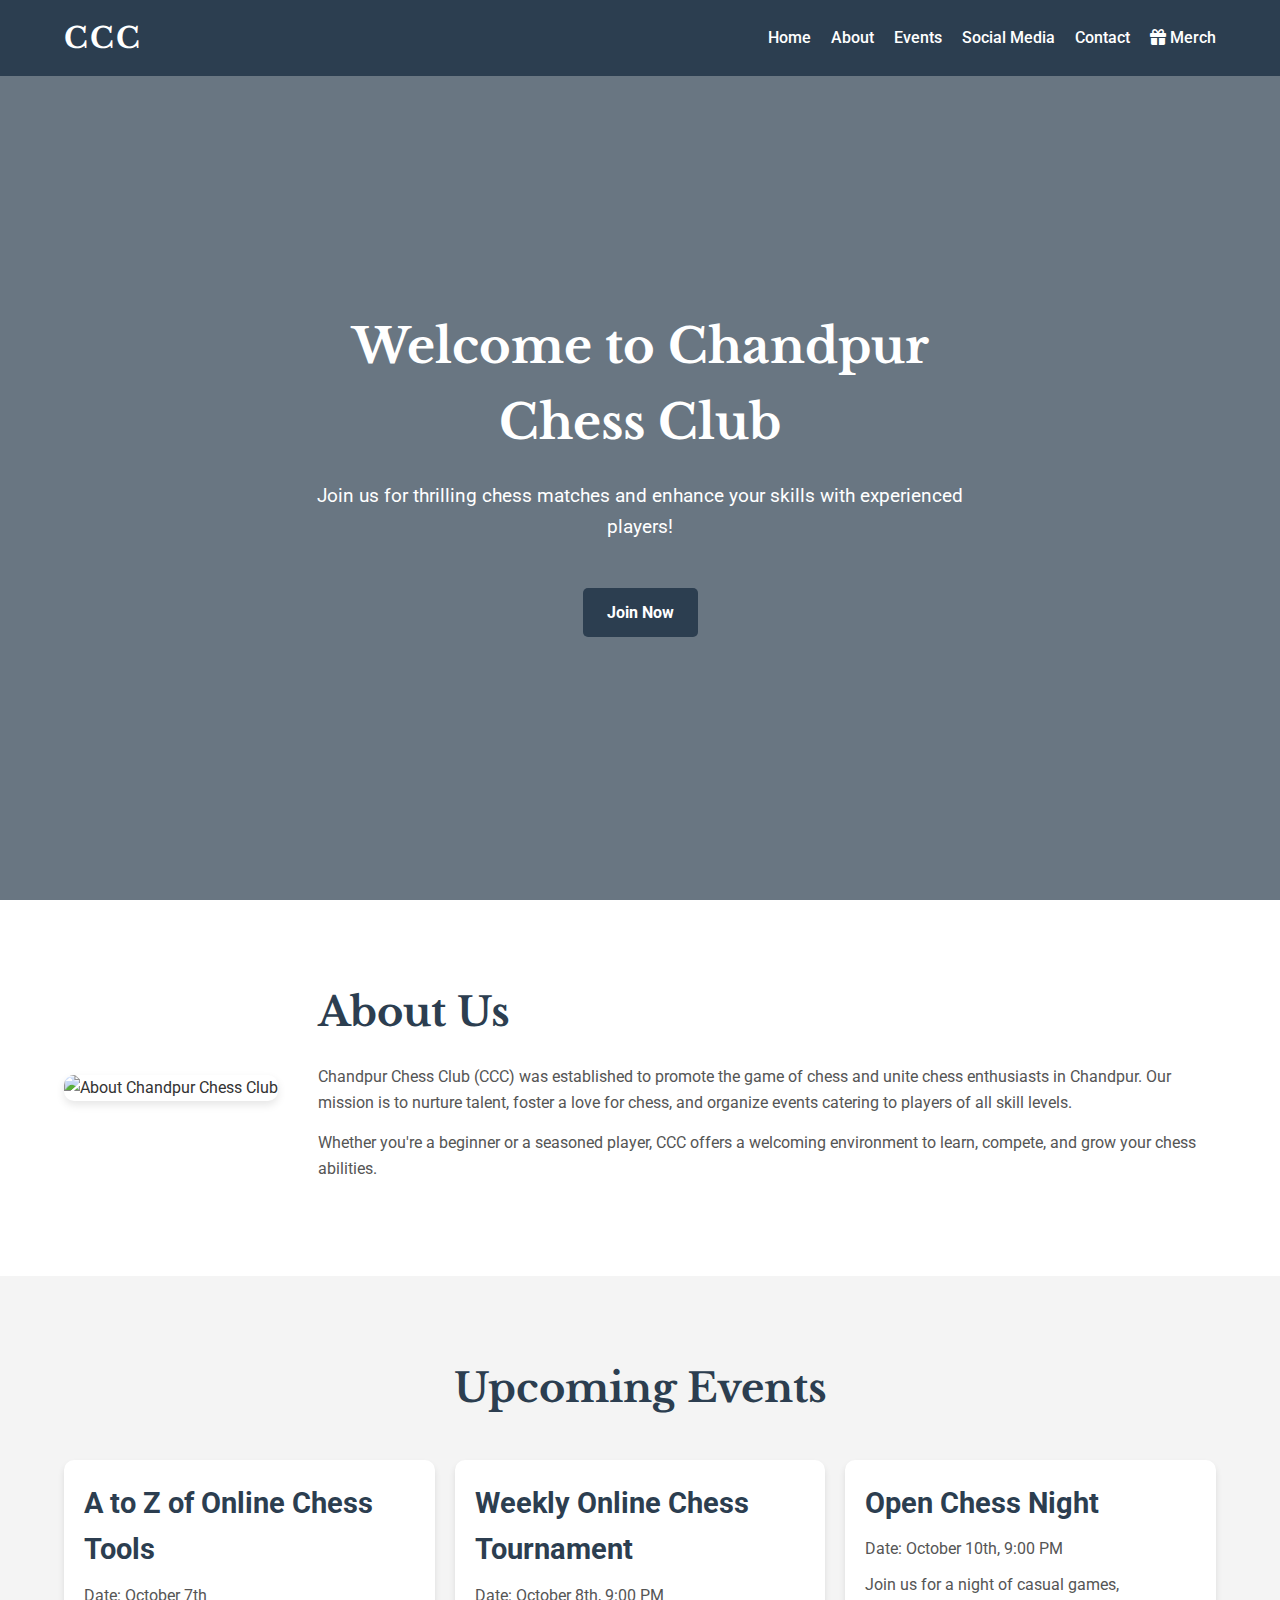
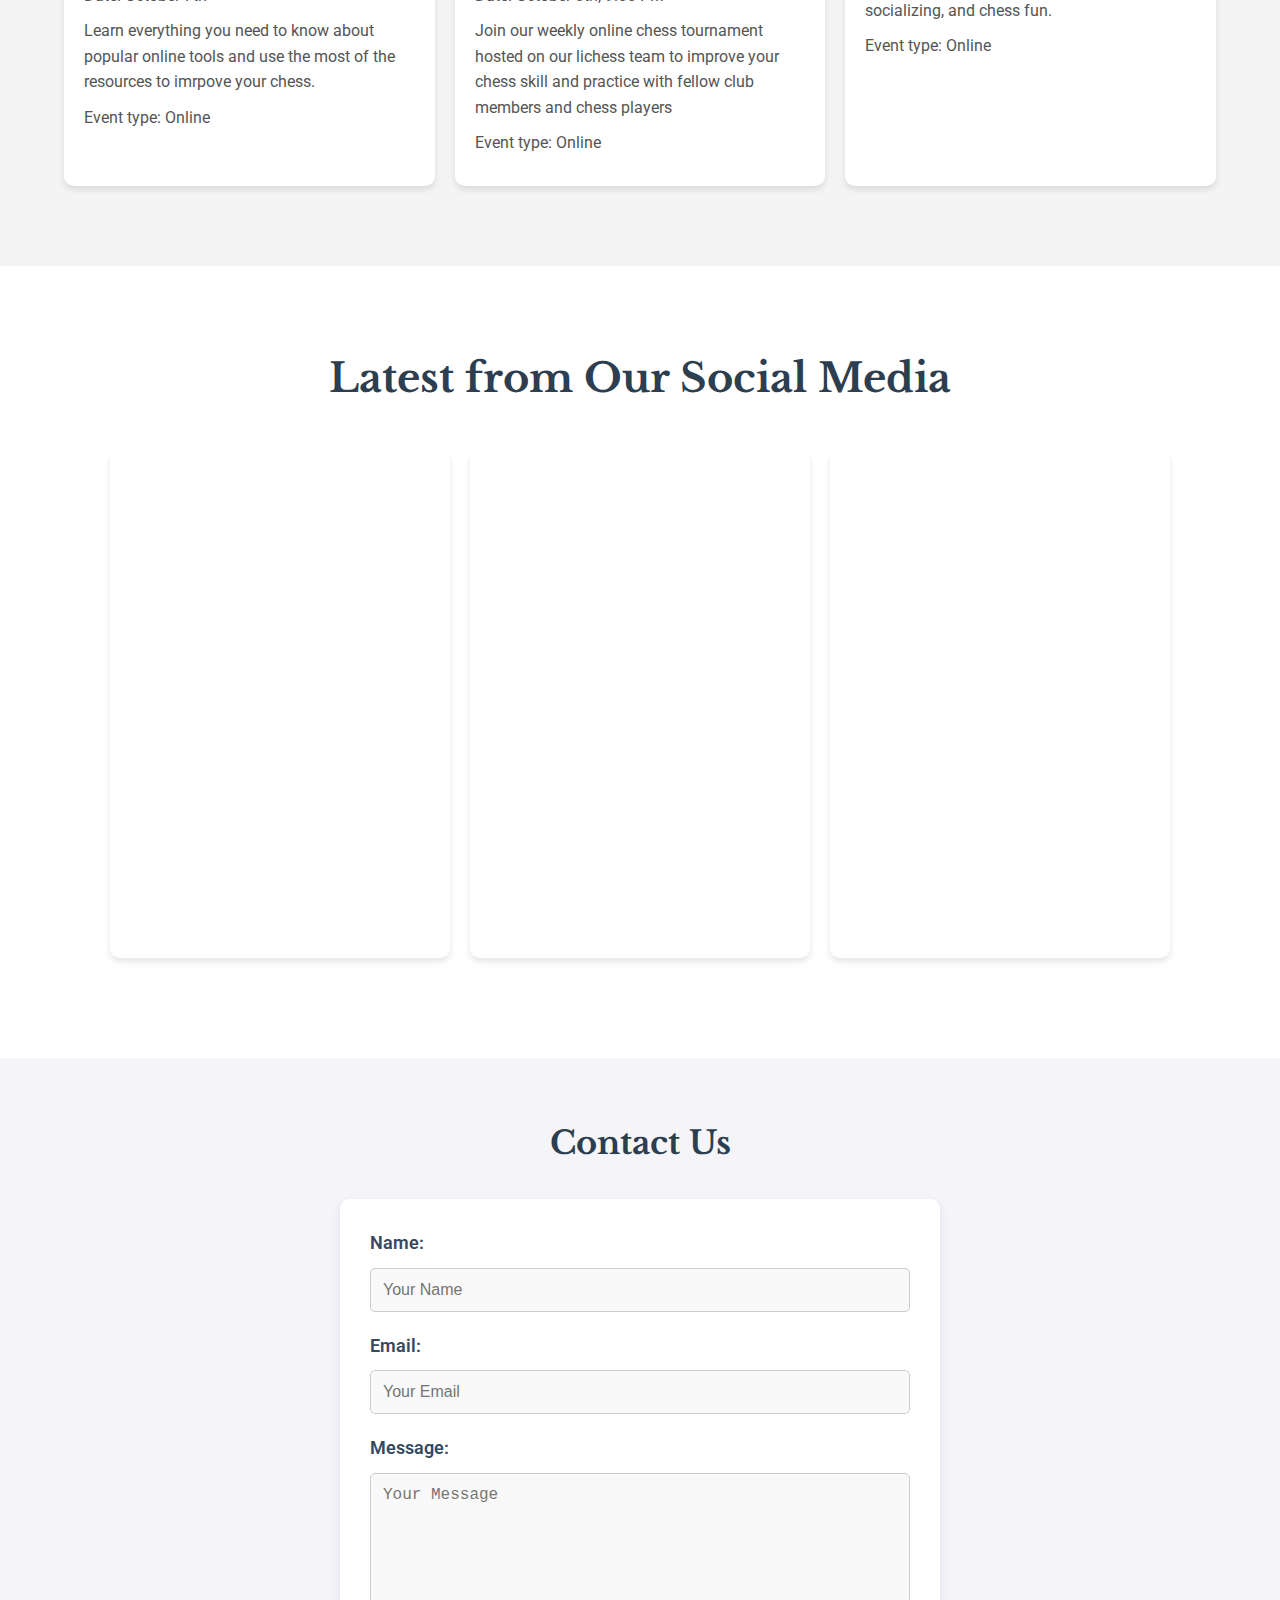
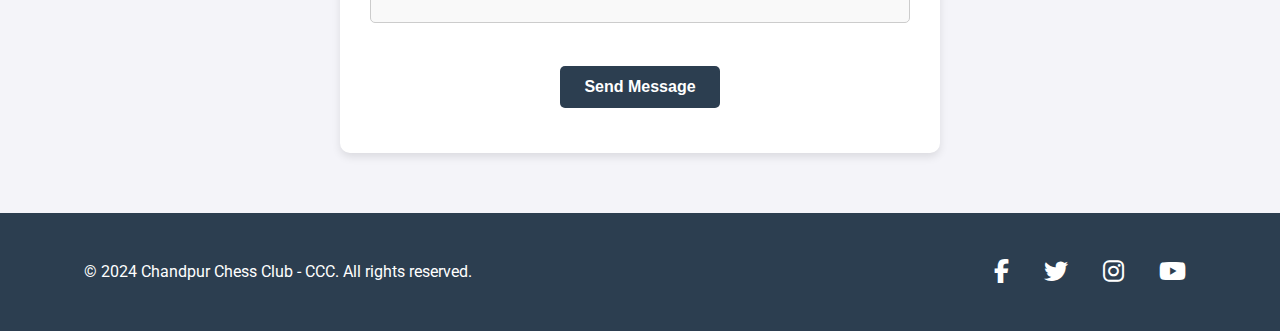
==== commit 550c9e53: "git commit -m "main commit"" ====
--- a/index.html
+++ b/index.html
@@ -112,15 +112,15 @@
             <div class="social-carousel">
                 <!-- Facebook Post 1 -->
                 <div class="social-post">
-                    <iframe src="https://www.facebook.com/plugins/post.php?href=https%3A%2F%2Fwww.facebook.com%2Fpermalink.php%3Fstory_fbid%3Dpfbid0E85xLtCAdExXVUeCGiyKxjMjysqL2VceQ7iVZxJTm6fjEtUUaDmJhiZxwDosYRM8l%26id%3D61554974931751&width=340" width="100%" height="500" style="border:none;overflow:hidden" scrolling="no" frameborder="0" allowfullscreen="true" allow="autoplay; clipboard-write; encrypted-media; picture-in-picture; web-share"></iframe>
+                    <iframe src="https://www.facebook.com/plugins/post.php?href=https%3A%2F%2Fwww.facebook.com%2Fpermalink.php%3Fstory_fbid%3Dpfbid0E85xLtCAdExXVUeCGiyKxjMjysqL2VceQ7iVZxJTm6fjEtUUaDmJhiZxwDosYRM8l%26id%3D61554974931751&width=340" width="100%" height="500" style="border:none;overflow:hidden" scrolling="no" frameborder="0" allowfullscreen="true" allow="autoplay; clipboard-write; encrypted-media; picture-in-picture; web-share" title="Facebook Post 1"></iframe>
                 </div>
                 <!-- Facebook Post 2 -->
                 <div class="social-post">
-                    <iframe src="https://www.facebook.com/plugins/post.php?href=https%3A%2F%2Fwww.facebook.com%2Fpermalink.php%3Fstory_fbid%3Dpfbid0j6q5hwZgEUXdKCXrLxJumPGKDeNGjR9HwUK8CcszDmFzdTSKfxv7QLeGqzzCtDf6l%26id%3D61554974931751&width=340" width="100%" height="500" style="border:none;overflow:hidden" scrolling="no" frameborder="0" allowfullscreen="true" allow="autoplay; clipboard-write; encrypted-media; picture-in-picture; web-share"></iframe>
+                    <iframe src="https://www.facebook.com/plugins/post.php?href=https%3A%2F%2Fwww.facebook.com%2Fpermalink.php%3Fstory_fbid%3Dpfbid02Yt38gLt98XN6Ui2pDuvkGeWVob2rd6ZuoH36u6yS1J5dhMtbG4Ta87GaUTdau93Rl%26id%3D61554974931751&width=340" width="100%" height="500" style="border:none;overflow:hidden" scrolling="no" frameborder="0" allowfullscreen="true" allow="autoplay; clipboard-write; encrypted-media; picture-in-picture; web-share" title="Facebook Post 2"></iframe>
                 </div>
                 <!-- Facebook Post 3 -->
                 <div class="social-post">
-                    <iframe src="https://www.facebook.com/plugins/post.php?href=https%3A%2F%2Fwww.facebook.com%2Fpermalink.php%3Fstory_fbid%3Dpfbid0urjR2Er7FX9X7uxD2NRbeE36dx6969aeLTtxkFu8vsrPmLvGcVdwUsVeMye8hidl%26id%3D61554974931751&width=340" width="100%" height="500" style="border:none;overflow:hidden" scrolling="no" frameborder="0" allowfullscreen="true" allow="autoplay; clipboard-write; encrypted-media; picture-in-picture; web-share"></iframe>
+                    <iframe src="https://www.facebook.com/plugins/post.php?href=https%3A%2F%2Fwww.facebook.com%2Fpermalink.php%3Fstory_fbid%3Dpfbid02DgCk26hcrBEi99aDyAuJW9ha8zLFqCpLUrwg36sz4YKMfjHggvR2KCtjzNXfq1Cql%26id%3D61554974931751&width=340" width="100%" height="500" style="border:none;overflow:hidden" scrolling="no" frameborder="0" allowfullscreen="true" allow="autoplay; clipboard-write; encrypted-media; picture-in-picture; web-share" title="Facebook Post 3"></iframe>
                 </div>
             </div>
         </div>
--- a/styles.css
+++ b/styles.css
@@ -129,6 +129,13 @@
     background-color: rgba(44, 62, 80, 0.7);
 }
 
+/* Hero Section */
+.hero-content h2 {
+    color: #fff;  /* Light color for hero section */
+    font-size: 3rem; /* Adjust the size if needed */
+}
+
+
 .hero-content {
     position: relative;
     color: #fff;
@@ -266,13 +273,17 @@
 
 .social-carousel {
     display: flex;
-    overflow-x: auto;
+    justify-content: center; /* Centers the social posts horizontally */
+    align-items: center; /* Centers the social posts vertically within their container */
     gap: 20px;
     padding-bottom: 20px;
-}
-
+    flex-wrap: wrap; /* Allows wrapping on smaller screens */
+}
+
+/* Adjusting the social-post for better responsiveness */
 .social-post {
     flex: 0 0 340px;
+    max-width: 100%; /* Ensures it doesn't exceed the container's width on small screens */
     border-radius: 10px;
     overflow: hidden;
     box-shadow: 0 4px 6px rgba(0,0,0,0.1);
@@ -293,6 +304,7 @@
     -ms-overflow-style: none;  /* IE and Edge */
     scrollbar-width: none;  /* Firefox */
 }
+
 
 /* =======================
    CONTACT SECTION STYLES
@@ -530,6 +542,112 @@
     background-color: #34495e; /* Slightly lighter blue for hover effect */
 }
 
+/* Wrapper to ensure the page takes full height */
+.wrapper {
+    min-height: 100vh;  /* Make the page take at least the full height of the browser window */
+    display: flex;
+    flex-direction: column;
+}
+
+/* Merch Section Styling */
+.merch-section {
+    background-color: #f9f9f9;  /* Light background to match the site */
+    color: #333;
+    padding: 100px 0;
+    text-align: center;
+    font-family: 'Roboto', sans-serif;
+    flex-grow: 1;  /* Ensure this section expands to fill available space */
+}
+
+.merch-content h2 {
+    font-size: 2.5rem;
+    margin-bottom: 30px;
+    font-family: 'Libre Baskerville', serif;
+    color: #222;
+}
+
+.coming-soon-animation {
+    display: flex;
+    justify-content: center;
+    align-items: center;
+    flex-direction: column;
+}
+
+.coming-soon-text {
+    font-size: 2rem;
+    margin-bottom: 20px;
+    color: #222;
+}
+
+.loader {
+    width: 80px;
+    height: 80px;
+    border: 8px solid rgba(34, 34, 34, 0.3);  /* Match site color */
+    border-top: 8px solid #333;
+    border-radius: 50%;
+    animation: spin 1.5s linear infinite;
+}
+/* Go Back Button Styling */
+.btn-go-back {
+    display: inline-block;
+    margin-top: 20px;
+    padding: 10px 20px;
+    background-color: #333; /* Button background */
+    color: #fff; /* Text color */
+    text-decoration: none;
+    border-radius: 5px;
+    font-size: 1.2rem;
+    transition: background-color 0.3s ease;
+}
+
+.btn-go-back:hover {
+    background-color: #555; /* Slightly lighter on hover */
+}
+
+
+/* Footer Styling */
+.footer-container {
+    display: flex;
+    justify-content: space-between;
+    align-items: center;
+    padding: 20px 0;
+    background-color: #333;
+    color: #fff;
+}
+
+.footer-container p {
+    margin: 0;
+    font-size: 1rem;
+}
+
+.footer-container .social-icons {
+    display: flex;
+    gap: 15px;
+}
+
+.footer-container .social-icons a {
+    color: #fff;
+    font-size: 1.5rem;
+}
+
+/* Keyframes for rotating loader */
+@keyframes spin {
+    0% { transform: rotate(0deg); }
+    100% { transform: rotate(360deg); }
+}
+
+/* Global styles consistency */
+body {
+    font-family: 'Roboto', sans-serif;
+    line-height: 1.6;
+    margin: 0;
+}
+
+h2 {
+    font-family: 'Libre Baskerville', serif;
+    color: #333;
+}
+
 /* Footer alignment fix */
 .footer-container {
     display: flex;
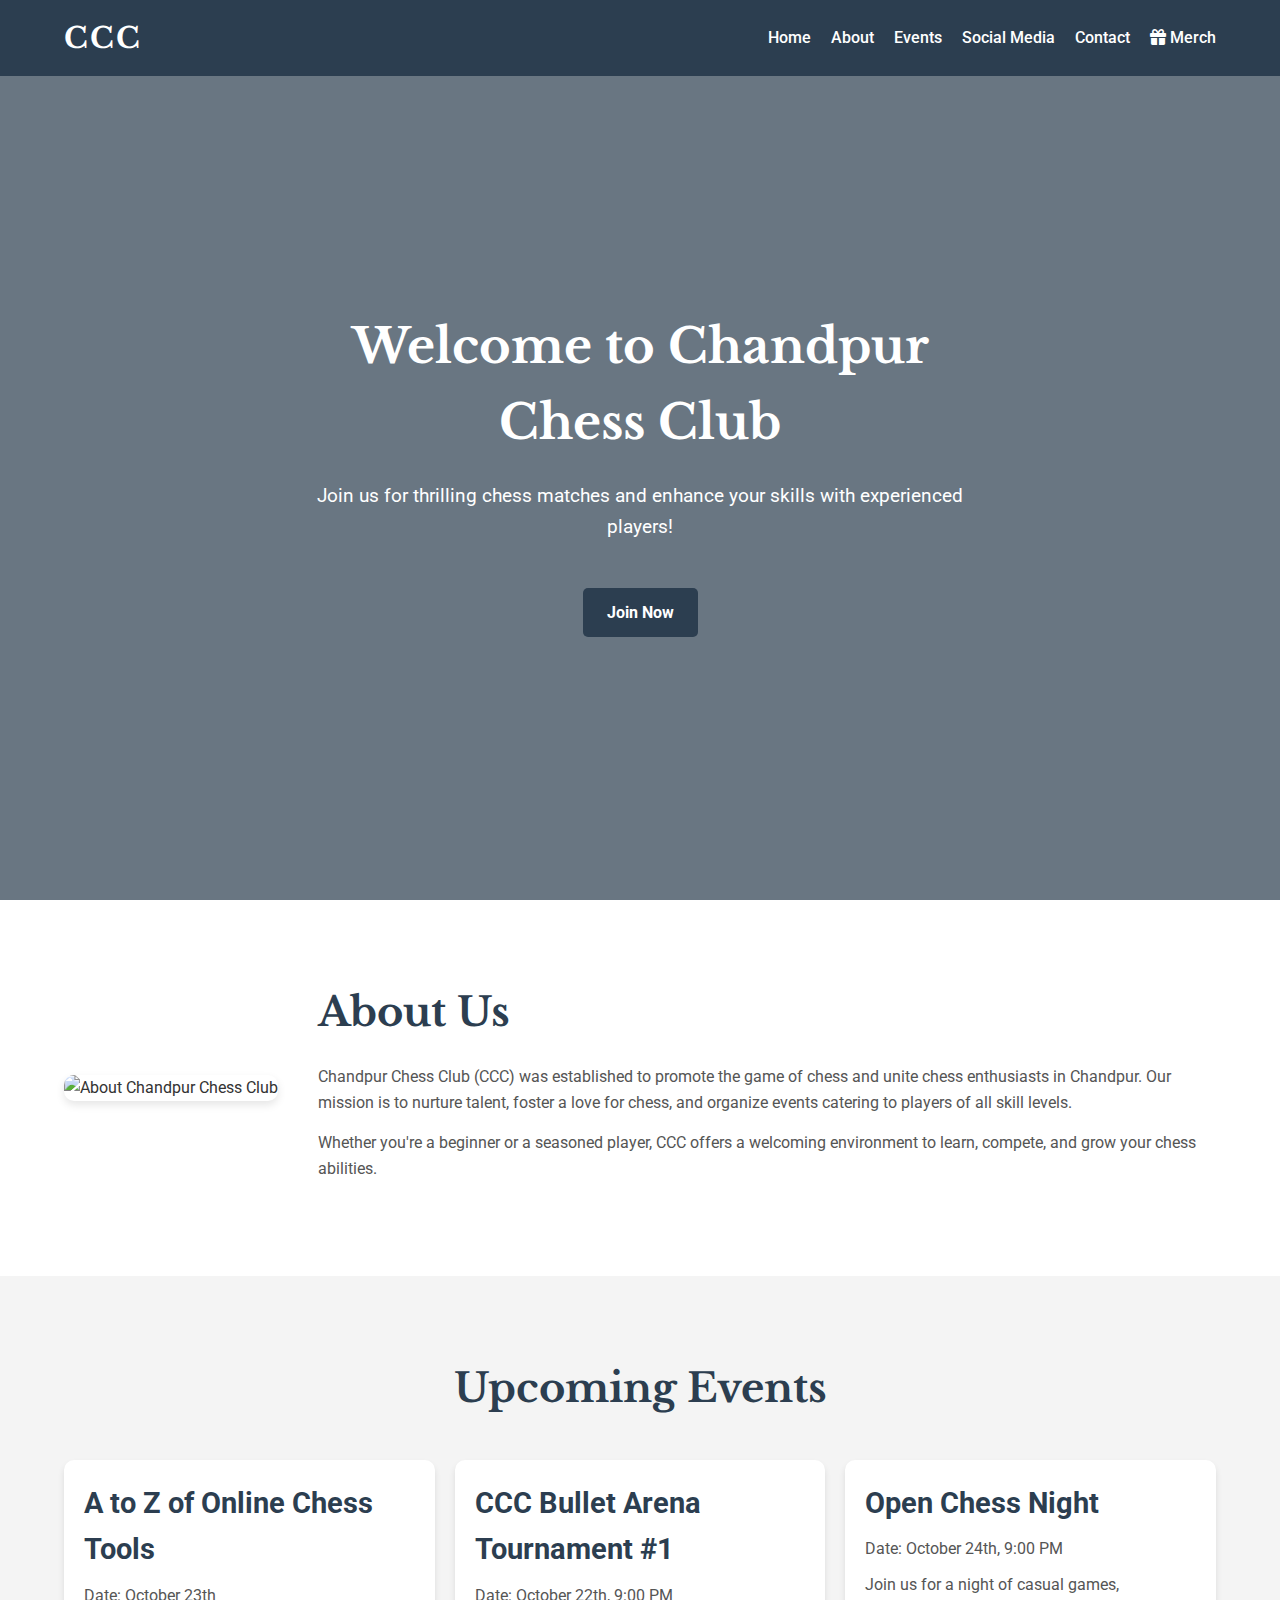
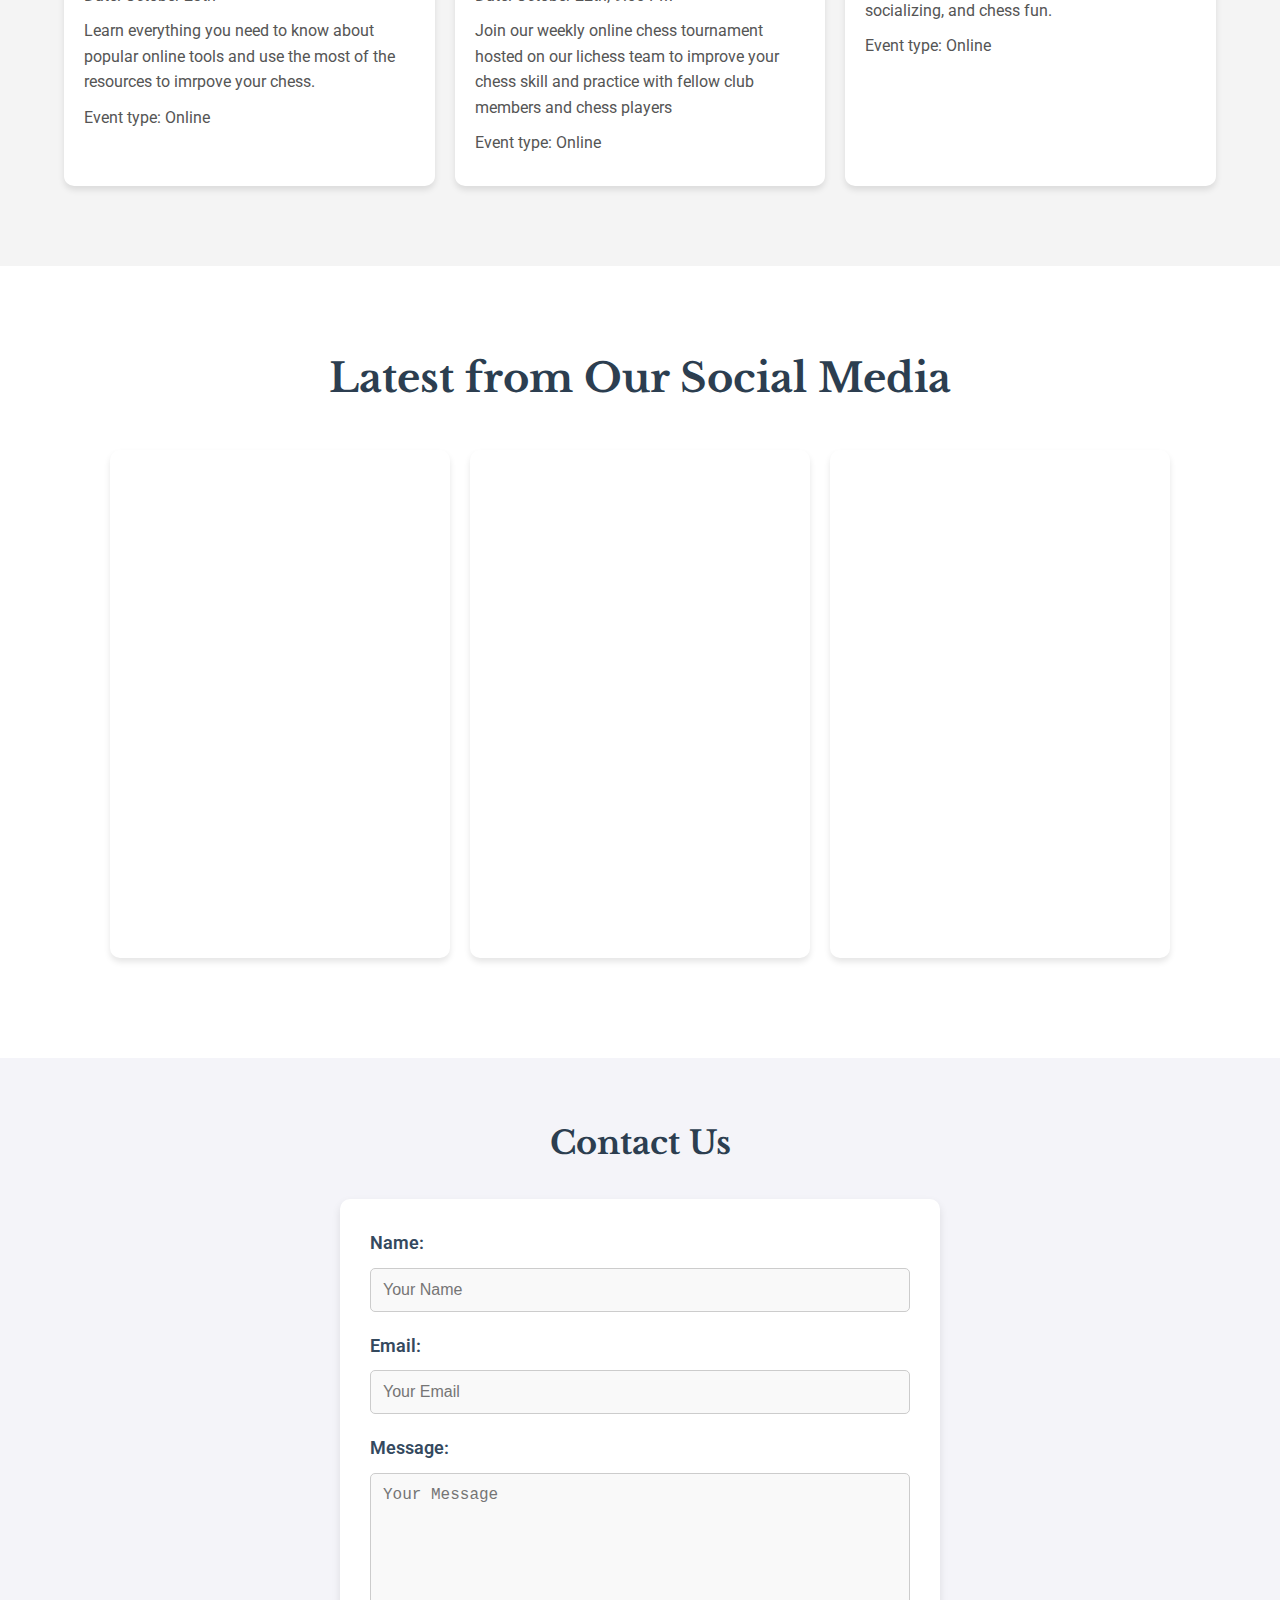
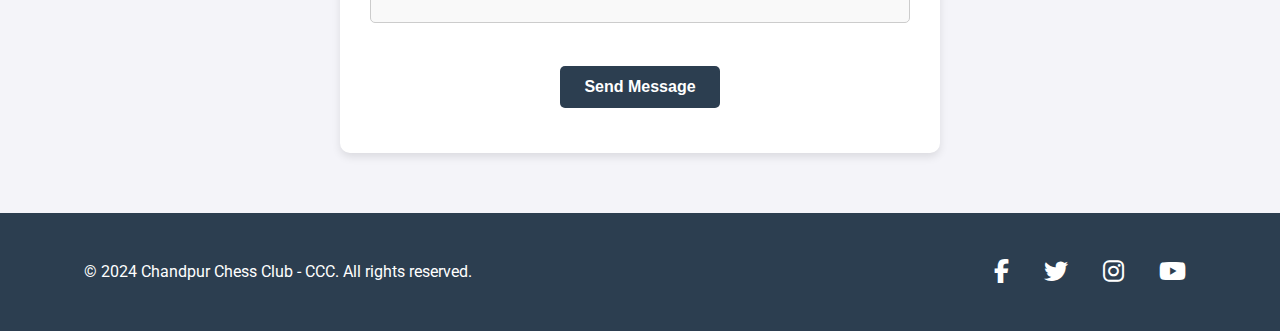
==== commit c64d8c1f: "git commit -m "main commit"" ====
--- a/index.html
+++ b/index.html
@@ -85,19 +85,19 @@
             <div class="events-grid">
                 <div class="event-card">
                     <h3>A to Z of Online Chess Tools</h3>
-                    <p>Date: October 7th </p>
+                    <p>Date: October 23th </p>
                     <p>Learn everything you need to know about popular online tools and use the most of the resources to imrpove your chess.</p>
                     <p>Event type: Online</p>
                 </div>
                 <div class="event-card">
-                    <h3>Weekly Online Chess Tournament</h3>
-                    <p>Date: October 8th, 9:00 PM</p>
+                    <h3>CCC Bullet Arena Tournament #1</h3>
+                    <p>Date: October 22th, 9:00 PM</p>
                     <p>Join our weekly online chess tournament hosted on our lichess team to improve your chess skill and practice with fellow club members and chess players</p>
                     <p>Event type: Online</p>
                 </div>
                 <div class="event-card">
                     <h3>Open Chess Night</h3>
-                    <p>Date: October 10th, 9:00 PM</p>
+                    <p>Date: October 24th, 9:00 PM</p>
                     <p>Join us for a night of casual games, socializing, and chess fun.</p>
                     <p>Event type: Online</p>
                 </div>
@@ -112,15 +112,15 @@
             <div class="social-carousel">
                 <!-- Facebook Post 1 -->
                 <div class="social-post">
-                    <iframe src="https://www.facebook.com/plugins/post.php?href=https%3A%2F%2Fwww.facebook.com%2Fpermalink.php%3Fstory_fbid%3Dpfbid0E85xLtCAdExXVUeCGiyKxjMjysqL2VceQ7iVZxJTm6fjEtUUaDmJhiZxwDosYRM8l%26id%3D61554974931751&width=340" width="100%" height="500" style="border:none;overflow:hidden" scrolling="no" frameborder="0" allowfullscreen="true" allow="autoplay; clipboard-write; encrypted-media; picture-in-picture; web-share" title="Facebook Post 1"></iframe>
+                    <iframe src="https://www.facebook.com/plugins/post.php?href=https%3A%2F%2Fwww.facebook.com%2Fpermalink.php%3Fstory_fbid%3Dpfbid02jXQjWFuvKMwHDahnhcBUw623CZHeamD2Jy5g7Yo5Q5qjA94NL4YNpYHi2UptpLVul%26id%3D61554974931751&width=340" width="100%" height="500" style="border:none;overflow:hidden" scrolling="no" frameborder="0" allowfullscreen="true" allow="autoplay; clipboard-write; encrypted-media; picture-in-picture; web-share" title="Facebook Post 1"></iframe>
                 </div>
                 <!-- Facebook Post 2 -->
                 <div class="social-post">
-                    <iframe src="https://www.facebook.com/plugins/post.php?href=https%3A%2F%2Fwww.facebook.com%2Fpermalink.php%3Fstory_fbid%3Dpfbid02Yt38gLt98XN6Ui2pDuvkGeWVob2rd6ZuoH36u6yS1J5dhMtbG4Ta87GaUTdau93Rl%26id%3D61554974931751&width=340" width="100%" height="500" style="border:none;overflow:hidden" scrolling="no" frameborder="0" allowfullscreen="true" allow="autoplay; clipboard-write; encrypted-media; picture-in-picture; web-share" title="Facebook Post 2"></iframe>
+                    <iframe src="https://www.facebook.com/plugins/post.php?href=https%3A%2F%2Fwww.facebook.com%2Fpermalink.php%3Fstory_fbid%3Dpfbid02ynEt9teiqihkD2AUQnjz5HvicbjUYkdjoHxUoM7rC242f4BunzWacPvjRDJ9JteJl%26id%3D61554974931751&width=340" width="100%" height="500" style="border:none;overflow:hidden" scrolling="no" frameborder="0" allowfullscreen="true" allow="autoplay; clipboard-write; encrypted-media; picture-in-picture; web-share" title="Facebook Post 2"></iframe>
                 </div>
                 <!-- Facebook Post 3 -->
                 <div class="social-post">
-                    <iframe src="https://www.facebook.com/plugins/post.php?href=https%3A%2F%2Fwww.facebook.com%2Fpermalink.php%3Fstory_fbid%3Dpfbid02DgCk26hcrBEi99aDyAuJW9ha8zLFqCpLUrwg36sz4YKMfjHggvR2KCtjzNXfq1Cql%26id%3D61554974931751&width=340" width="100%" height="500" style="border:none;overflow:hidden" scrolling="no" frameborder="0" allowfullscreen="true" allow="autoplay; clipboard-write; encrypted-media; picture-in-picture; web-share" title="Facebook Post 3"></iframe>
+                    <iframe src="https://www.facebook.com/plugins/post.php?href=https%3A%2F%2Fwww.facebook.com%2Fpermalink.php%3Fstory_fbid%3Dpfbid0x6wBYY5h6URNA5vVuz3eNUDp5NE1uUR97uLWbK5Y5KZDqrSPESxuma5mGQSRFTmDl%26id%3D61554974931751&width=340" width="100%" height="500" style="border:none;overflow:hidden" scrolling="no" frameborder="0" allowfullscreen="true" allow="autoplay; clipboard-write; encrypted-media; picture-in-picture; web-share" title="Facebook Post 3"></iframe>
                 </div>
             </div>
         </div>
